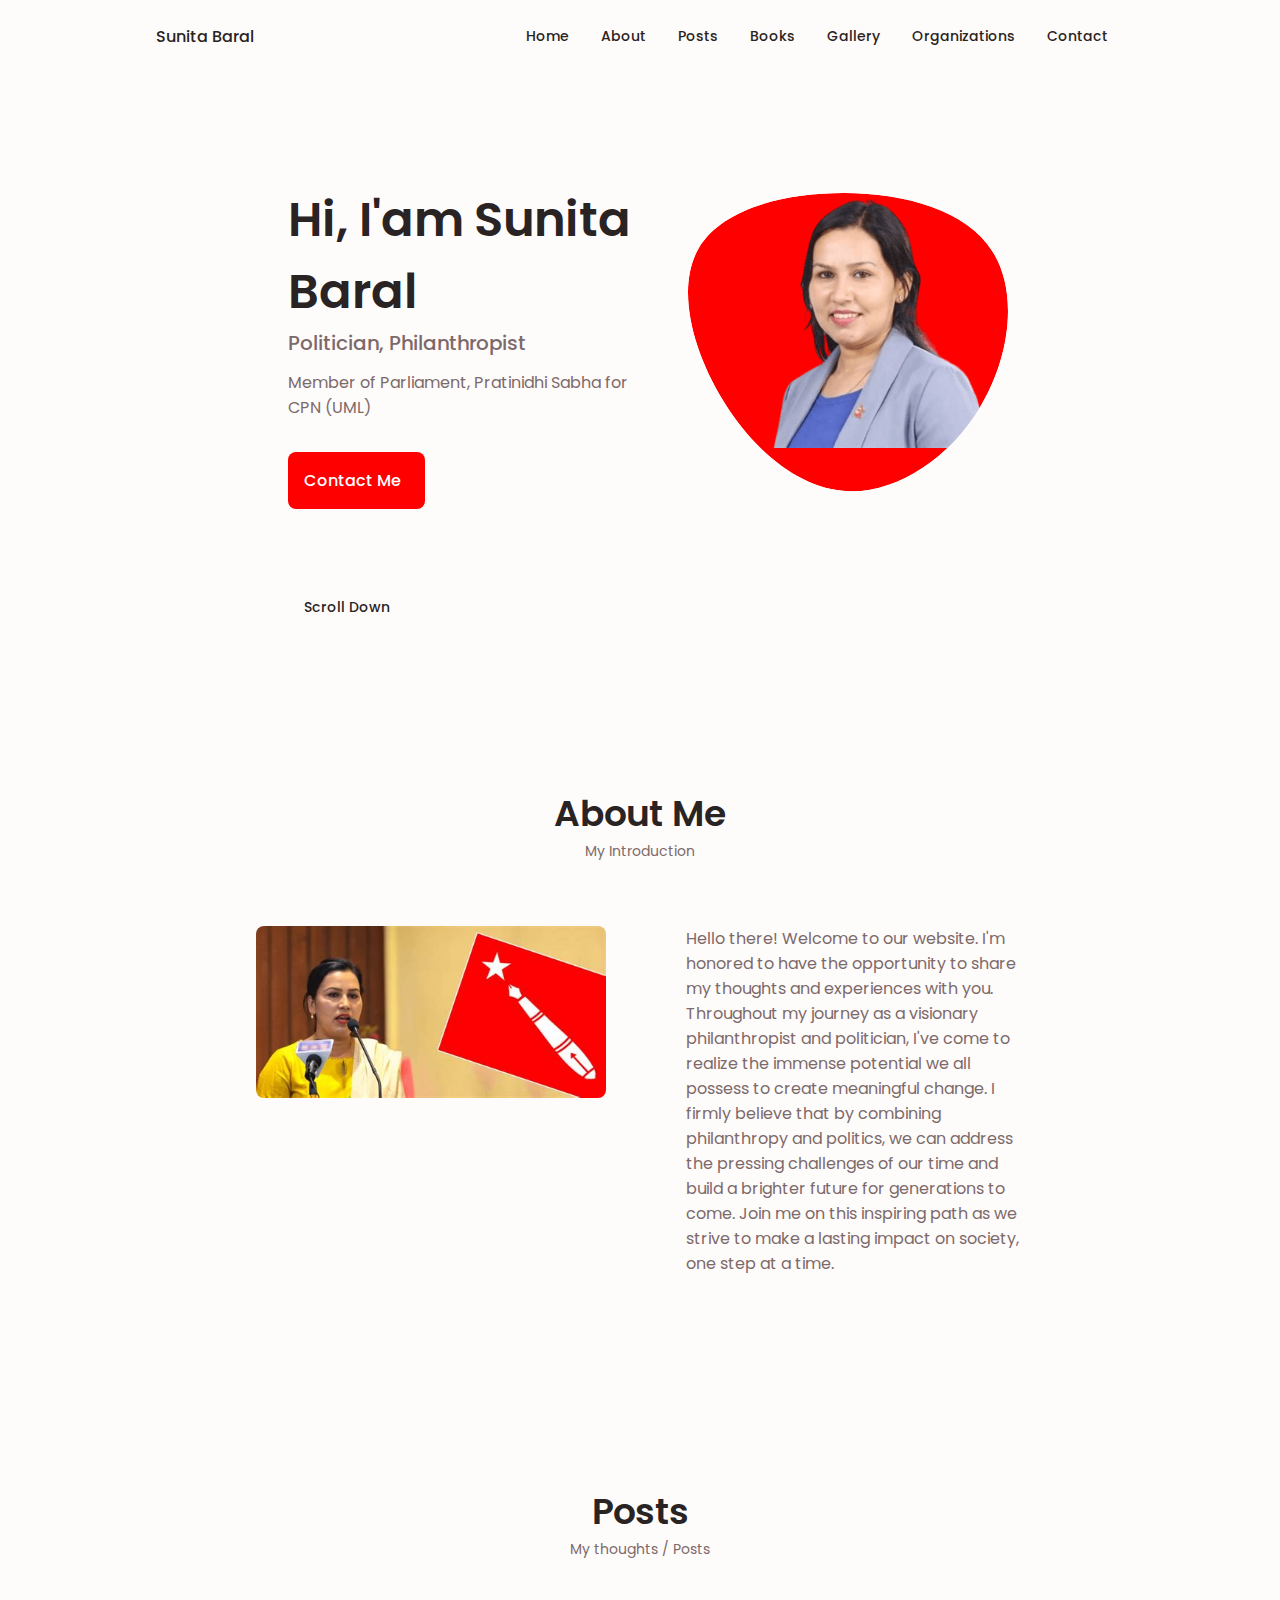
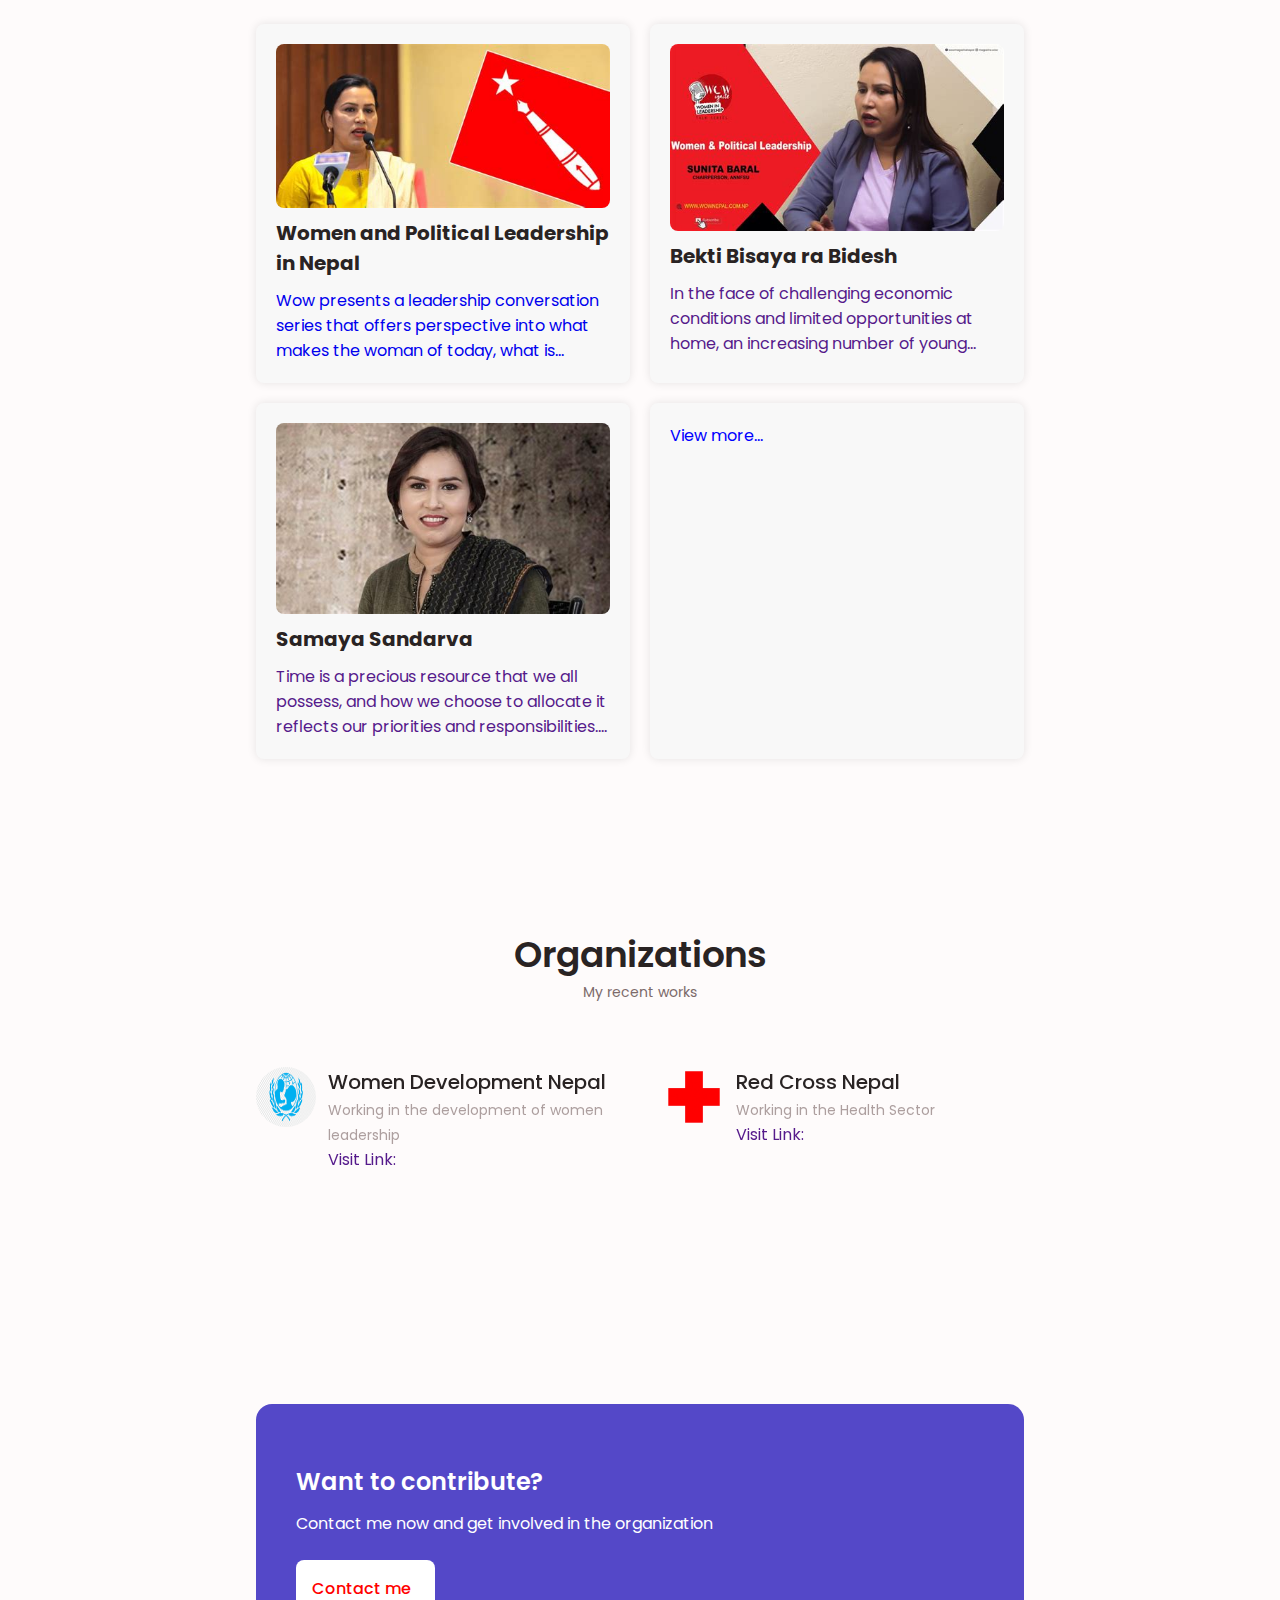
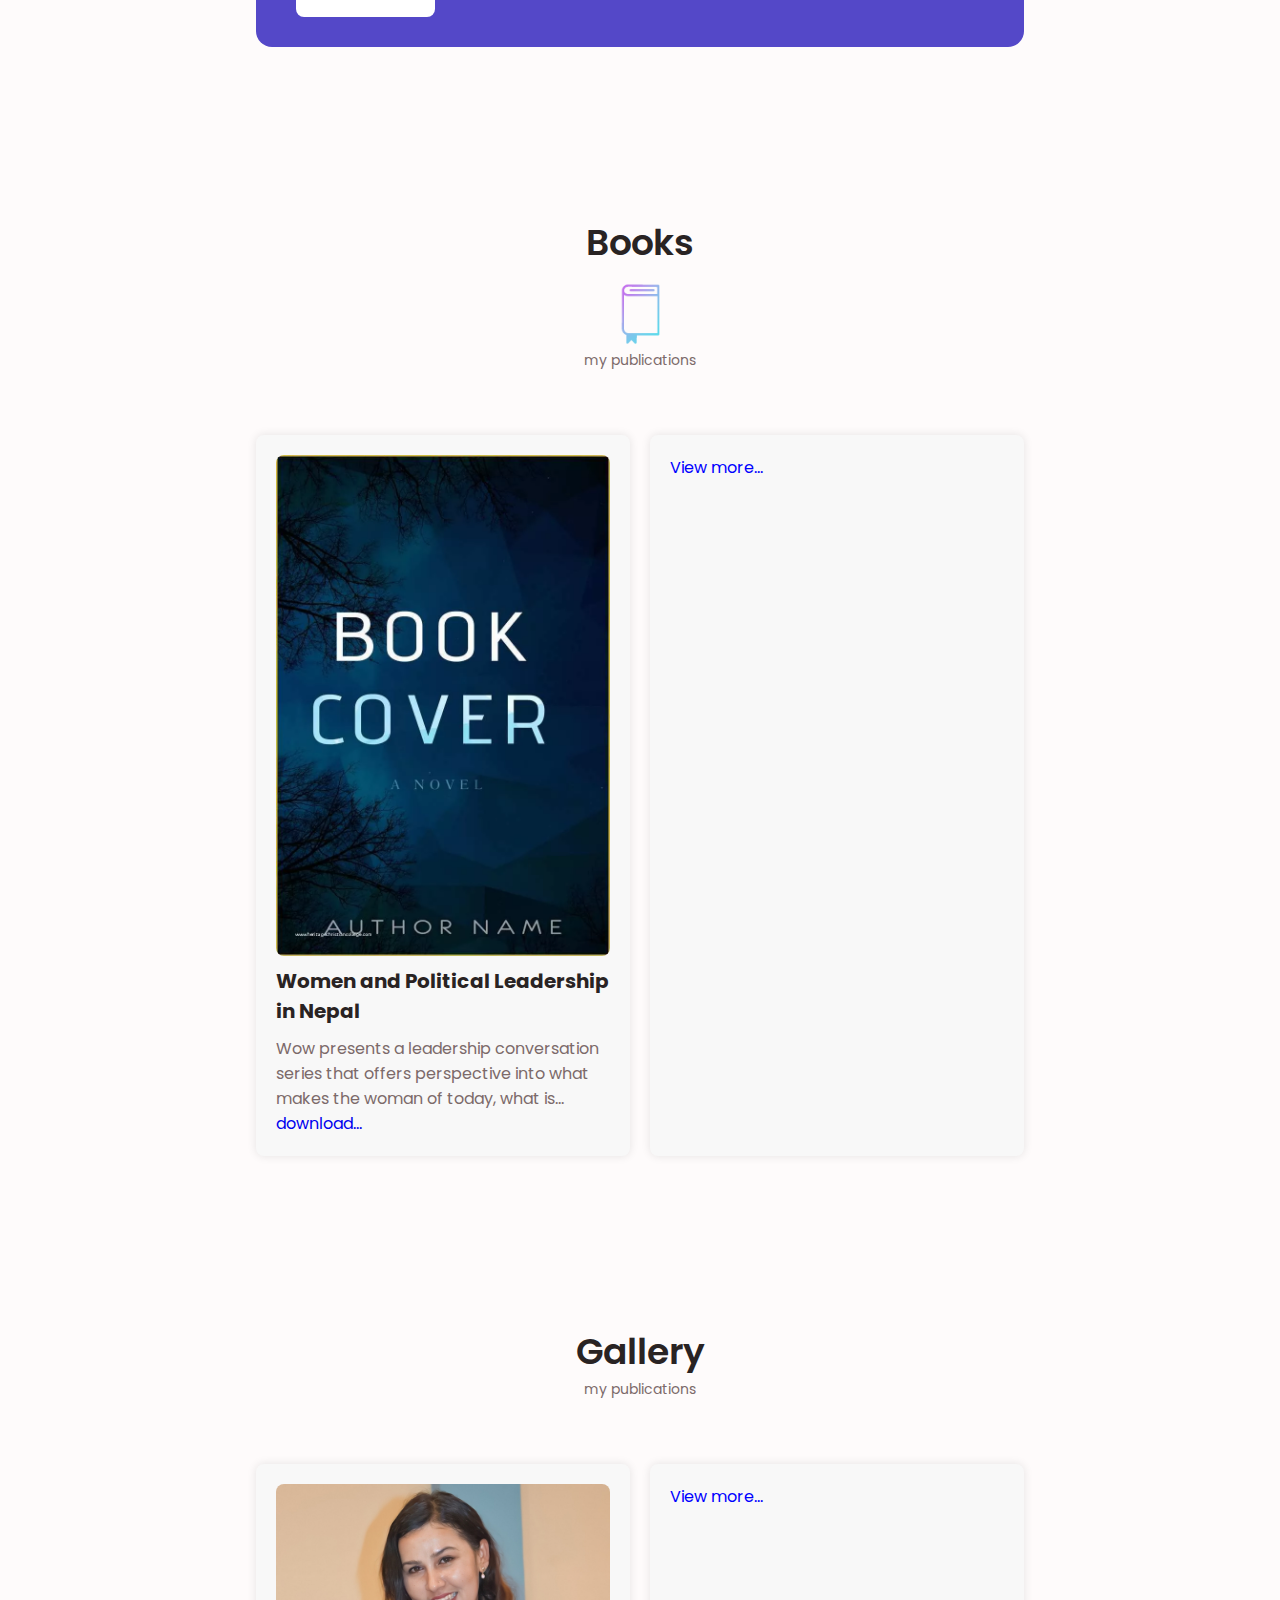
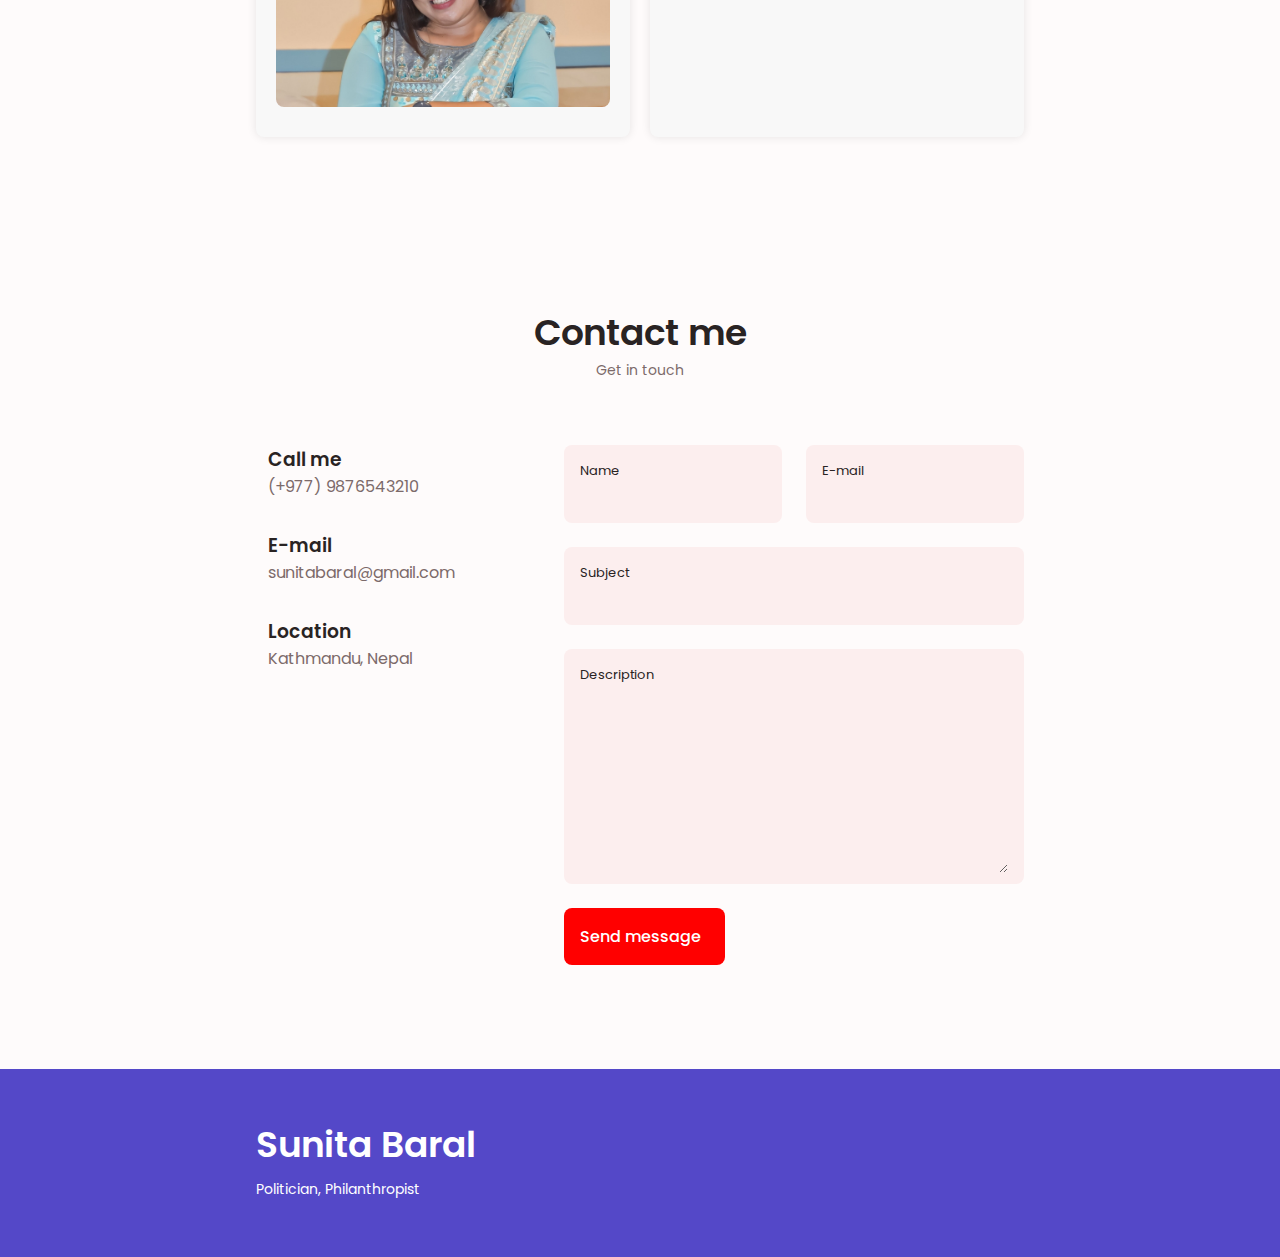
==== index.html @ 05c10ef6 "sunita static page" ====
<!DOCTYPE html>
<html lang="en">

<head>
    <meta charset="UTF-8">
    <meta name="viewport" content="width=device-width, initial-scale=1.0">

    <!--==================== UNICONS ====================-->
    <link rel="stylesheet" href="https://unicons.iconscout.com/release/v4.0.0/css/line.css">

    <!--==================== SWIPER CSS ====================-->
    <link rel="stylesheet" href="./packages/css/swiper-bundle.min.css">

    <!--==================== CSS ====================-->
    <link rel="stylesheet" href="./packages/css/styles.css">

    <title>Sunita Baral</title>
</head>

<body>
    <!--==================== HEADER ====================-->
    <header class="header" id="header">
        <nav class="nav container">
            <a href="#" class="nav__logo">Sunita Baral</a>
            <div class="nav__menu" id="nav-menu">
                <ul class="nav__list grid">
                    <li class="nav__item">
                        <a href="#home" class="nav__link">
                            <i class="uil uil-estate nav__icon"></i>Home
                        </a>
                    </li>
                    <li class="nav__item">
                        <a href="#about" class="nav__link">
                            <i class="uil uil-user nav__icon"></i>About
                        </a>
                    </li>
                
                    <li class="nav__item">
                        <a href="#services" class="nav__link">
                            <i class="uil uil-briefcase-alt nav__icon"></i>Posts
                        </a>
                    </li>
                    <li class="nav__item">
                        <a href="#books" class="nav__link">
                            <i class="uil uil-book nav__icon"></i>Books
                        </a>
                    </li>
                    <li class="nav__item">
                        <a href="#gallery" class="nav__link">
                            <i class="uil uil-camera nav__icon"></i>Gallery
                        </a>
                    </li>
                    <li class="nav__item">
                        <a href="#Organizations" class="nav__link">
                            <i class="uil uil-scenery nav__icon"></i>Organizations
                        </a>
                    </li>
                    <li class="nav__item">
                        <a href="#contact" class="nav__link">
                            <i class="uil uil-message nav__icon"></i>Contact
                        </a>
                    </li>
                   
                </ul>
                <i class="uil uil-times nav__close" id="nav-close"></i>
            </div>
            <div class="nav__btns">
                <!-- Theme change button -->
                <div class="nav__toggle" id="nav-toggle">
                    <i class="uil uil-apps"></i>
                </div>
            </div>
        </nav>
    </header>

    <!--==================== MAIN ====================-->
    <main class="main">
        <!--==================== HOME ====================-->
        <section class="home section" id="home">
            <div class="home__container container grid">
                <div class="home__content grid">
                    <div class="home__social">
                        <a href="https://www.linkedin.com/in/saurav-karki-3091601b2/" target="_blank"
                            class="home__social-icon">
                            <i class="uil uil-linkedin-alt"></i>
                        </a>
                        <a href="https://twitter.com/JungSouwrob" target="_blank" class="home__social-icon">
                            <i class="uil uil-twitter-alt"></i>
                        </a>
                        <a href="https://www.github.com/saurab86/" target="_blank" class="home__social-icon">
                            <i class="uil uil-github-alt"></i>
                        </a>
                    </div>

                    <div class="home__img">
                        <svg class="home__blob" viewBox="0 0 200 187" xmlns="http://www.w3.org/2000/svg"
                            xmlns:xlink="http://www.w3.org/1999/xlink">
                            <mask id="mask0" mask-type="alpha">
                                <path d="M190.312 36.4879C206.582 62.1187 201.309 102.826 182.328 134.186C163.346 165.547 
                                    130.807 187.559 100.226 186.353C69.6454 185.297 41.0228 161.023 21.7403 129.362C2.45775 
                                    97.8511 -7.48481 59.1033 6.67581 34.5279C20.9871 10.1032 59.7028 -0.149132 97.9666 
                                    0.00163737C136.23 0.303176 174.193 10.857 190.312 36.4879Z" />
                            </mask>
                            <g mask="url(#mask0)">
                                <path d="M190.312 36.4879C206.582 62.1187 201.309 102.826 182.328 134.186C163.346 
                                    165.547 130.807 187.559 100.226 186.353C69.6454 185.297 41.0228 161.023 21.7403 
                                    129.362C2.45775 97.8511 -7.48481 59.1033 6.67581 34.5279C20.9871 10.1032 59.7028 
                                    -0.149132 97.9666 0.00163737C136.23 0.303176 174.193 10.857 190.312 36.4879Z" />
                                <image class="home__blob-img" x="" xlink:href="packages/images/profile.png" />
                            </g>
                        </svg>
                    </div>

                    <div class="home__data">
                        <h1 class="home__title">Hi, I'am Sunita Baral</h1>
                        <h3 class="home__subtitle">Politician, Philanthropist</h3>
                        <p class="home__description"> Member of Parliament, Pratinidhi Sabha for
                            CPN (UML)</p>
                        <a href="#contact" class="button button--flex home__button">
                            Contact Me<i class="uil uil-message button__icon"></i>
                        </a>
                    </div>
                </div>

                <div class="home__scroll">
                    <a href="#about" class="home__scroll-button button--flex">
                        <i class="uil uil-mouse-alt home__scroll-mouse"></i>
                        <span class="home__scroll-name">Scroll Down</span>
                        <i class="uil uil-arrow-down home__scroll-arrow"></i>
                    </a>
                </div>
            </div>
        </section>
       
        <!--==================== ABOUT ====================-->
        <section class="about section" id="about">
            <h2 class="section__title">About Me</h2>
            <span class="section__subtitle">My Introduction</span>

            <div class="about__container container grid">
                <img src="packages/images/women_leadership.jpg" alt="" class="about__img">
                <div class="about__data">
                    <p class="about__description">
                        Hello there! Welcome to our website. I'm honored to have the opportunity to share my thoughts 
                        and experiences with you. Throughout my journey as a visionary philanthropist and politician, 
                        I've come to realize the immense potential we all possess to create meaningful change. I firmly 
                        believe that by combining philanthropy and politics, we can address the pressing challenges of our 
                        time and build a brighter future for generations to come. Join me on this inspiring path as we 
                        strive to make a lasting impact on society, one step at a time.
                    </p>
                    <div class="about__buttons">
                    
                    </div>
                </div>
            </div>
        </section>



        <!--==================== Posts ====================-->
        <section class="services section" id="services">
            <h2 class="section__title">Posts</h2>
            <span class="section__subtitle">My thoughts / Posts</span> 

            <div class="services__container container grid">
                <!--==================== Post 1 ====================-->
                <a class="services__content" href="post.html">
                    <div>
                        <img class="post_image" src="./packages/images/women_leadership.jpg" />
                        <h4 class="services__title">Women and Political Leadership in Nepal<br></h4>
                    </div>
                    <span class="post_description">
                        Wow presents a leadership conversation series that offers perspective into 
                        what makes the woman of today, what is important to her, what are her strengths 
                        and challenges and what defines her world.
                        The ignite series is gritty and sometimes uncomfortable but these are questions that must be asked.
                    </span>
                </a>

                <!--==================== Post 2 ====================-->
                <a class="services__content" href="">
                    <div>
                        <img class="post_image" src="./packages/images/bekti_bisaya.jpg" />
                        <h4 class="services__title">Bekti Bisaya ra Bidesh<br> </h4>
                    </div>
                    <span class="post_description">
                        In the face of challenging economic conditions and limited opportunities at home, an increasing 
                        number of young citizens are venturing abroad in search of work. This growing trend highlights 
                        the harsh reality of poor conditions and limited prospects in their home country. Faced with high 
                        unemployment rates, stagnant wages, and limited career growth, these young citizens are driven 
                        by the desire to secure a brighter future for themselves and their families. Their decision to 
                        explore work opportunities abroad reflects their determination to break free from the constraints 
                        imposed by their local circumstances, seeking greener pastures and a chance to thrive in more 
                        favorable environments. Despite the sacrifices and uncertainties they may encounter, their bold
                         step signifies their resilience and aspiration for a better life, highlighting the pressing need 
                         for improved conditions and opportunities within their own communities.
                    </span>
                </a>

                <!--==================== Post 3 ====================-->
                <a class="services__content" href="">
                    <div>
                        <img class="post_image" src="./packages/images/samaya.jpg" />
                        <h4 class="services__title">Samaya Sandarva<br></h4>
                    </div>
                    <span class="post_description">
                        Time is a precious resource that we all possess, and how we choose to allocate it reflects our priorities
                         and responsibilities. Each individual has a unique set of duties that they must fulfill, ranging from
                          personal commitments to professional obligations and social responsibilities. The way we manage our 
                          time is crucial in maintaining a balance between these various duties. It requires discipline, organization,
                           and the ability to prioritize tasks effectively. By recognizing the importance of time and honoring our 
                           duties, we can make the most of each day, accomplishing what needs to be done while also nurturing our
                            personal growth, relationships, and well-being. Time is a constant reminder that our actions and choices
                             shape our lives, and by fulfilling our duties with diligence and purpose, we can create a meaningful and 
                             fulfilling existence.
                    </span>
                </a>

                <a class="services__content" href="./list.html">
                    <span class="post_view_more" href="#">View more... <i class="uil uil-arrow-right"></i></span>
                </a>
            </div>
        </section>

        <!--==================== Organizations ====================-->
<section class="testimonial section" id="Organizations">

    <h2 class="section__title">Organizations</h2>
    <span class="section__subtitle">My recent works</span>

    <div class="testimonial__container container swiper-container">
        <div class="swiper-wrapper">
            <!--==================== Organization 1 ====================-->
            <div class="testimonial__content swiper-slide">
                <div class="testimonial__data">
                    <div class="testimonial__header">
                        <img src="./packages/images/unicef.png" alt="" class="testimonial__img">

                        <div>
                            <h3 class="testimonial__name">Women Development Nepal</h3>
                            <span class="testimonial__client">Working in the development of women leadership</span>
                            <div>
                                <a href="">Visit Link: <i class="uil uil-arrow-right"></i></a>
                            </div>
                        </div>
                    </div>
                </div>
            </div>
            <!--==================== Organization 2 ====================-->
            <div class="testimonial__content swiper-slide">
                <div class="testimonial__data">
                    <div class="testimonial__header">
                        <img src="./packages/images/redcross.png" alt="" class="testimonial__img">

                        <div>
                            <h3 class="testimonial__name">Red Cross Nepal</h3>
                            <span class="testimonial__client">Working in the Health Sector</span>
                            <div>
                                <a href="">Visit Link: <i class="uil uil-arrow-right"></i></a>
                            </div>
                        </div>
                    </div>
                </div>
                
            </div>
        </div>

        <!--Add pagination-->
        <div class="swiper-pagination swiper-pagination-testimonial"></div>
    </div>
</section>

        <!--==================== PROJECT IN MIND ====================-->
        <section class="project section">

            <div class="project__bg">
                <div class="project__container container grid">
                    <div class="project__data">
                        <h2 class="project__title">Want to contribute?</h2>
                        <p class="project__description">Contact me now and get involved in the organization</p>
                        <a href="#contact" class="button button--flex button--white">Contact me
                            <i class="uil uil-message project__icon button__icon"></i>
                        </a>

                    </div>
                    <!-- <img src="assets/img/project.png" alt="" class="project__img"> -->
                </div>
            </div>

        </section>

        <!--==================== Books ====================-->
         <section class="services section" id="books">
            <h2 class="section__title">Books</h2>
            <img class="book_icon" src="packages/images/books.gif" />
            <span class="section__subtitle">my publications</span> 

            <div class="services__container container grid">
                <!--==================== Post 1 ====================-->
                <div class="services__content">
                    <div>
                        <img class="post_image" src="./packages/images/book_cover.jpg" />
                        <h4 class="services__title">Women and Political Leadership in Nepal<br></h4>
                    </div>
                    <span class="post_description">
                        Wow presents a leadership conversation series that offers perspective into 
                        what makes the woman of today, what is important to her, what are her strengths 
                        and challenges and what defines her world.
                        The ignite series is gritty and sometimes uncomfortable but these are questions that must be asked.
                    </span>
                    <a href="#">download... <i class="uil uil-arrow-right"></i></a>
                </div>

                <div class="services__content">
                    <a class="post_view_more" href="#">View more... <i class="uil uil-arrow-right"></i></a>
                </div>
            </div>
        </section>

        <!--==================== Gallery ====================-->
        <section class="services section" id="gallery">
            <h2 class="section__title">Gallery</h2>
            <span class="section__subtitle">my publications</span> 

            <div class="services__container container grid">
                <!--==================== Post 1 ====================-->
                <div class="services__content">
                    <div>
                        <img class="post_image" src="./packages/images/gallery1.jpeg" />
                    </div>
                </div>

                <div class="services__content">
                    <a class="post_view_more" href="#">View more... <i class="uil uil-arrow-right"></i></a>
                </div>
            </div>
        </section>

        <!--==================== CONTACT ME ====================-->
        <section class="contact section" id="contact">
            <h2 class="section__title">Contact me</h2>
            <span class="section__subtitle">Get in touch</span>

            <div class="contact__container container grid">
                <div>
                    <div class="contact__information">
                        <i class="uil uil-phone-alt contact__icon"></i>

                        <div>
                            <h3 class="contact__title">Call me</h3>
                            <span class="contatc__subtitle">(+977) 9876543210</span>
                        </div>
                    </div>

                    <div class="contact__information">
                        <i class="uil uil-envelope contact__icon"></i>

                        <div>
                            <h3 class="contact__title">E-mail</h3>
                            <span class="contatc__subtitle">sunitabaral@gmail.com</span>
                        </div>
                    </div>

                    <div class="contact__information">
                        <i class="uil uil-map-marker contact__icon"></i>

                        <div>
                            <h3 class="contact__title">Location</h3>
                            <span class="contatc__subtitle">Kathmandu, Nepal</span>
                        </div>
                    </div>
                </div>

                <form action="" class="contact__form grid">
                    <div class="contact__inputs grid">
                        <div class="contact__content">
                            <label for="" class="contact__label">Name</label>
                            <input type="text" class="contact__input">
                        </div>

                        <div class="contact__content">
                            <label for="" class="contact__label">E-mail</label>
                            <input type="email" class="contact__input">
                        </div>
                    </div>

                    <div class="contact__content">
                        <label for="" class="contact__label">Subject</label>
                        <input type="text" class="contact__input">
                    </div>

                    <div class="contact__content">
                        <label for="" class="contact__label">Description</label>
                        <textarea name="" id="" cols="0" rows="7" class="contact__input"></textarea>
                    </div>

                    <div>
                        <a href="#" class="button button--flex">
                            Send message
                            <i class="uil uil-message button__icon"></i>
                        </a>
                    </div>
                </form>
            </div>

        </section>
    </main>

    <!--==================== FOOTER ====================-->
    <footer class="footer">

        <div class="footer__bg">
            <div class="footer__container container grid">
                <div>
                    <h1 class="footer__title">Sunita Baral</h1>
                    <span class="footer__subtitle">Politician, Philanthropist</span>
                </div>

                <div class="footer__socials">
                    <a href=https://www.facebook.com" target="_blank" class="footer__social">
                        <i class="uil uil-facebook"></i>
                    </a>
                    <a href="https://www.instagram.com" target="_blank" class="footer__social">
                        <i class="uil uil-instagram"></i>
                    </a>
                    <a href="https://twitter.com/JungSouwrob" target="_blank" class="footer__social">
                        <i class="uil uil-twitter-alt"></i>
                    </a>
                </div>
            </div>
        </div>
    </footer>

    <!--==================== SCROLL TOP ====================-->
    <a href="#" class="scrollup" id="scroll-up">
        <i class="uil uil-arrow-up scrollup__icon"></i>
    </a>


    <!--==================== SWIPER JS ====================-->
    <script src="./packages/js/swiper-bundle.min.js"></script>

    <!--==================== MAIN JS ====================-->
    <script src="./packages/js/main.js"></script>
</body>

</html>
---- packages/css/styles.css ----
/* ==================== GOOGLE FONTS ====================*/
@import url("https://fonts.googleapis.com/css2?family=Poppins:wght@400;500;600&display=swap");

/*==================== VARIABLES CSS ====================*/
:root {
  --header-height: 3rem;

  /*========== Colors ==========*/
  /* Change favorite color */
  --hue-color: 190; /*Purple 250 - Green 142 - Blue 230 - Pink 340*/

  /* HSL color mode */
  --hue-color: 0; /* Starting hue value for red */
  --first-color: #FF0000;
  --first-color-second: #5448C8;
  --first-color-alt: hsl(var(--hue-color), 57%, 53%);
  --first-color-lighter: hsl(var(--hue-color), 92%, 85%);
  --title-color: hsl(var(--hue-color), 8%, 15%);
  --text-color: hsl(var(--hue-color), 8%, 45%);
  --text-color-light: hsl(var(--hue-color), 8%, 65%);
  --input-color: hsl(var(--hue-color), 70%, 96%);
  --body-color: hsl(var(--hue-color), 60%, 99%);
  --container-color: #fff;
  --scroll-bar-color: hsl(var(--hue-color), 12%, 90%);
  --scroll-thumb-color: hsl(var(--hue-color), 12%, 80%);

  /*========== Font and typography ==========*/
  --body-font: "Poppins", sans-serif;

  /* .5rem = 8px, 1rem = 16px, 1.5rem = 24px ... */
  --big-font-size: 2rem;
  --h1-font-size: 1.5rem;
  --h2-font-size: 1.25rem;
  --h3-font-size: 1.125rem;
  --normal-font-size: 0.938rem;
  --small-font-size: 0.813rem;
  --smaller-font-size: 0.75rem;

  /*========== Font weight ==========*/
  --font-medium: 500;
  --font-semi-bold: 600;

  /*========== Margenes Bottom ==========*/
  /* .25rem = 4px, .5rem = 8px, .75rem = 12px ... */
  --mb-0-25: 0.25rem;
  --mb-0-5: 0.5rem;
  --mb-0-75: 0.75rem;
  --mb-1: 1rem;
  --mb-1-5: 1.5rem;
  --mb-2: 2rem;
  --mb-2-5: 2.5rem;
  --mb-3: 3rem;

  /*========== z index ==========*/
  --z-tooltip: 10;
  --z-fixed: 100;
  --z-modal: 1000;
}

/* Font size for large devices */
@media screen and (min-width: 968px) {
  :root {
    --big-font-size: 3rem;
    --h1-font-size: 2.25rem;
    --h2-font-size: 1.5rem;
    --h3-font-size: 1.25rem;
    --normal-font-size: 1rem;
    --small-font-size: 0.875rem;
    --smaller-font-size: 0.813rem;
  }
}

/*========== Variables Dark theme ==========*/
body.dark-theme {
  /* HSL color mode */
  --first-color: hsl(var(--hue-color), 69%, 61%);
  --first-color-second: hsl(var(--hue-color), 69%, 61%);
  --first-color-alt: hsl(var(--hue-color), 57%, 53%);
  --first-color-lighter: hsl(var(--hue-color), 92%, 85%);
  --title-color: hsl(var(--hue-color), 8%, 15%);
  --text-color: hsl(var(--hue-color), 8%, 45%);
  --text-color-light: hsl(var(--hue-color), 8%, 65%);
  --input-color: hsl(var(--hue-color), 70%, 96%);
  --body-color: hsl(var(--hue-color), 60%, 99%);
  --container-color: #fff;
  --scroll-bar-color: hsl(var(--hue-color), 12%, 90%);
  --scroll-thumb-color: hsl(var(--hue-color), 12%, 80%);
}

/*========== Button Dark/Light ==========*/
.nav__btns {
  display: flex;
  align-items: center;
}

.change-theme {
  font-size: 1.25rem;
  color: var(--title-color);
  margin-right: var(--mb-1);
  cursor: pointer;
}

.change-theme:hover {
  color: var(--first-color);
}

/*==================== BASE ====================*/

* {
  box-sizing: border-box;
  padding: 0;
  margin: 0;
}

html {
  scroll-behavior: smooth;
}

body {
  margin: 0 0 var(--header-height) 0;
  font-family: var(--body-font);
  font-size: var(--normal-font-size);
  background-color: var(--body-color);
  color: var(--text-color);
}

h1,
h2,
h3,
h4 {
  color: var(--title-color);
  font-weight: var(--font-semi-bold);
}

ul {
  list-style: none;
}

a {
  text-decoration: none;
}

img {
  width: 100%;
  height: auto;
}

/*==================== REUSABLE CSS CLASSES ====================*/
.section {
  padding: 2rem 0 4rem;
  margin-bottom: 40px;
}

.section__title {
  font-size: var(--h1-font-size);
}

.section__subtitle {
  display: block;
  font-size: var(--small-font-size);
  margin-bottom: var(--mb-2);
}

.section__title,
.section__subtitle {
  text-align: center;
}

/*==================== LAYOUT ====================*/

.container {
  max-width: 768px;
  margin-left: var(--mb-1-5);
  margin-right: var(--mb-1-5);
}

.grid {
  display: grid;
  gap: 1.5rem;
}

.header {
  width: 100%;
  position: fixed;
  bottom: 0;
  left: 0;
  z-index: var(--z-fixed);
  background-color: var(--body-color);
}

/*==================== NAV ====================*/
.nav {
  max-width: 968px;
  height: var(--header-height);
  display: flex;
  justify-content: space-between;
  align-items: center;
}

.nav__logo,
.nav__toggle {
  color: var(--title-color);
  font-weight: var(--font-medium);
}

.nav__logo:hover {
  color: var(--first-color);
}

.nav__toggle {
  font-size: 1.1rem;
  cursor: pointer;
}

.nav__toggle:hover {
  color: var(--first-color);
}

@media screen and (max-width: 767px) {
  .nav__menu {
    position: fixed;
    bottom: -100%;
    left: 0;
    width: 100%;
    background-color: var(--body-color);
    padding: 2rem 1.5rem 4rem;
    box-shadow: 0 -1px 4px rgba(0, 0, 0, 0.15);
    border-radius: 1.5rem 1.5rem 0 0;
    transition: 0.3s;
  }
}

.nav__list {
  grid-template-columns: repeat(3, 1fr);
  gap: 2rem;
}
.nav__link {
  display: flex;
  flex-direction: column;
  align-items: center;
  font-size: var(--small-font-size);
  color: var(--title-color);
  font-weight: var(--font-medium);
}

.nav__link:hover {
  color: var(--first-color);
}

.nav__icon {
  font-size: 1.2rem;
}

.nav__close {
  position: absolute;
  right: 1.3rem;
  bottom: 0.5rem;
  font-size: 1.5rem;
  cursor: pointer;
  color: var(--first-color);
}

.nav__close:hover {
  color: var(--first-color-alt);
}

/* show menu */
.show-menu {
  bottom: 0;
}

/* Active link */
.active-link {
  color: var(--first-color);
}

/* Change background header */
.scroll-header {
  box-shadow: 0 -1px 4px rgba(0, 0, 0, 0.15);
}

/*==================== HOME ====================*/

.home__container {
  gap: 1rem;
}

.home__content {
  grid-template-columns: 0.5fr 3fr;
  padding-top: 3.5rem;
  align-items: center;
}

.home__social {
  display: grid;
  grid-template-columns: max-content;
  row-gap: 1rem;
}

.home__social-icon {
  font-size: 1.25rem;
  color: var(--first-color);
}

.home__social-icon:hover {
  color: var(--first-color-alt);
}

.home__blob {
  width: 200px;
  fill: var(--first-color);
}

.home__blob-img {
  width: 220px;
}

.home__data {
  grid-column: 1/3;
}

.home__title {
  font-size: var(--big-font-size);
}

.home__subtitle {
  font-size: var(--h3-font-size);
  color: var(--text-color);
  font-weight: var(--font-medium);
  margin-bottom: var(--mb-0-75);
}

.home__description {
  margin-bottom: var(--mb-2);
}

.home__scroll {
  display: none;
}

.home__scroll-button {
  color: var(--first-color);
  transition: 0.3s;
}

.home__scroll-button:hover {
  transform: translateY(0.25rem);
}

.home__scroll-mouse {
  font-size: 2rem;
}

.home__scroll-name {
  font-size: var(--small-font-size);
  color: var(--title-color);
  font-weight: var(--font-medium);
  margin-right: var(--mb-0-25);
}

.home__scroll-arrow {
  font-size: 1.25rem;
}
/*==================== BUTTONS ====================*/

.button {
  display: inline-block;
  background-color: var(--first-color);
  color: #ffff;
  padding: 1rem;
  border-radius: 0.5rem;
  font-weight: var(--font-medium);
}

.button:hover {
  background-color: var(--first-color-alt);
}

.button__icon {
  font-size: 1.2rem;
  margin-left: var(--mb-0-5);
  transition: 0.3s;
}

.button--white {
  background-color: #fff;
  color: var(--first-color);
}

.button--white:hover {
  background-color: #fff;
}

.button--flex {
  display: inline-flex;
  align-items: center;
  transition: 0.3s;
}

.button--small {
  padding: 0.75rem 1rem;
}

.button--link {
  padding: 0;
  background-color: transparent;
  color: var(--first-color);
}

.button--link:hover {
  background-color: transparent;
  color: var(--first-color-alt);
}

/*==================== ABOUT ====================*/
.about__img {
  width: 200px;
  border-radius: 0.5rem;
  justify-self: center;
  align-items: center;
}

.about__description {
  text-align: center;
  margin-bottom: var(--mb-2-5);
}

.about__info {
  display: flex;
  justify-content: space-evenly;
  margin-bottom: var(--mb-2-5);
}

.about__info-title {
  font-size: var(--h2-font-size);
  font-weight: var(--font-semi-bold);
  color: var(--title-color);
}

.about__info-name {
  font-size: var(--smaller-font-size);
}

.about__info-title,
.about__info-name {
  display: block;
  text-align: center;
}

.about__buttons {
  display: flex;
  justify-content: center;
}

/*==================== SKILLS ====================*/

.skills__container {
  row-gap: 0;
}

.skills__header {
  display: flex;
  align-items: center;
  margin-bottom: var(--mb-2-5);
  cursor: pointer;
}

.skills__icon,
.skills__arrow {
  font-size: 2rem;
  color: var(--first-color);
}

.skills__icon {
  margin-right: var(--mb-0-75);
}

.skills__title {
  font-size: var(--h3-font-size);
}

.skills__subtitle {
  font-size: var(--small-font-size);
  color: var(--text-color-light);
}

.skills__arrow {
  margin-left: auto;
  transition: 0.4s;
}

.skills__list {
  row-gap: 1.5rem;
  padding-left: 2.7rem;
}

.skills__titles {
  display: flex;
  justify-content: space-between;
  margin-bottom: var(--mb-0-5);
}

.skills__name {
  font-size: var(--normal-font-size);
  font-weight: var(--font-medium);
}

.skills__bar,
.skills__percentage {
  height: 5px;
  border-radius: 0.25rem;
}

.skills__bar {
  background-color: var(--first-color-lighter);
}

.skills__percentage {
  display: block;
  background-color: var(--first-color);
}

.skills__html {
  width: 90%;
}

.skills__css {
  width: 80%;
}

.skills__js {
  width: 60%;
}

.skills__wordpress {
  width: 70%;
}

.skills__python {
  width: 80%;
}

.skills__tab {
  width: 70%;
}

.skills__django {
  width: 15%;
}
.skills__flutter {
  width: 80%;
}


.skills__sql {
  width: 50%;
}

.skills__google {
  width: 70%;
}

.skills__bank {
  width: 80%;
}

.skills__google {
  width: 70%;
}

.skills__counter {
  width: 80%;
}

.skills__office {
  width: 90%;
}

.skills__close .skills__list {
  height: 0;
  overflow: hidden;
}

.skills__open .skills__list {
  height: max-content;
  margin-bottom: var(--mb-2-5);
}

.skills__open .skills__arrow {
  transform: rotate(-180deg);
}

/*==================== QUALIFICATION ====================*/
.qualification__tabs {
  display: flex;
  justify-content: space-evenly;
  margin-bottom: var(--mb-2);
}

.qualification__button {
  font-size: var(--h3-font-size);
  font-weight: var(--font-medium);
  cursor: pointer;
}

.qualification__button:hover {
  color: var(--first-color);
}

.qualification__icon {
  font-size: 1.8rem;
  margin-right: var(--mb-0-25);
}

.qualification__data {
  display: grid;
  grid-template-columns: 1fr max-content 1fr;
  column-gap: 1.5rem;
}

.qualification__title {
  font-size: var(--normal-font-size);
  font-weight: var(--font-medium);
}

.qualification__subtitle {
  display: inline-block;
  font-size: var(--small-font-size);
  margin-bottom: var(--mb-1);
}

.qualification__calendar {
  font-size: var(--smaller-font-size);
  color: var(--text-color-light);
  /* margin-bottom: var(--mb-1) */
}

.qualification__rounder {
  display: inline-block;
  width: 13px;
  height: 13px;
  background-color: var(--first-color);
  border-radius: 50%;
}

.qualification__line {
  display: block;
  width: 1px;
  height: 100%;
  background-color: var(--first-color);
  transform: translate(6px, -7px);
}

.qualification__content[data-content] {
  display: none;
}

.qualification__active[data-content] {
  display: block;
}

.qualification__button.qualification__active {
  color: var(--first-color);
}

/*==================== SERVICES ====================*/
.services__container {
  gap: 1.5rem;
  grid-template-columns: repeat(2, 1fr);
}

.services__content {
  position: relative;
  background-color: var(--container-color);
  padding: 3.5rem 0.5rem 1.25rem 1.5rem;
  border-radius: 0.25rem;
  box-shadow: 0 2px 4px rgba(0, 0, 0, 0.15);
  transition: 0.3s;
}

.services__content:hover {
  box-shadow: 0 4px 8px rgba(0, 0, 0, 0.3);
}

.services__icon {
  display: block;
  font-size: 1.5rem;
  color: var(--first-color);
  margin-bottom: var(--mb-1);
}

.services__title {
  font-size: var(--h3-font-size);
  margin-bottom: var(--mb-1);
  font-weight: var(--font-medium);
}

.services__button {
  cursor: pointer;
  font-size: var(--small-font-size);
}

.services__button:hover .button__icon {
  transform: translateX(0.25rem);
}

.services__modal {
  position: fixed;
  top: 0;
  left: 0;
  right: 0;
  bottom: 0;
  background-color: rgba(0, 0, 0, 0.5);
  display: flex;
  align-items: center;
  justify-content: center;
  padding: 0 1rem;
  z-index: var(--z-modal);
  opacity: 0;
  visibility: hidden;
  transition: 0.3s;
}

.services__modal-content {
  position: relative;
  background-color: var(--container-color);
  padding: 1.5rem;
  border-radius: 0.5rem;
}

.services__modal-services {
  row-gap: 1rem;
}

.services__modal-service {
  display: flex;
}

.services__modal-title {
  font-size: var(--h3-font-size);
  font-weight: var(--font-medium);
  margin-bottom: var(--mb-1-5);
}

.services__modal-close {
  position: absolute;
  top: 1rem;
  right: 1rem;
  font-size: 1.5rem;
  color: var(--first-color);
  cursor: pointer;
}

.services__modal-icon {
  color: var(--first-color);
  margin-right: var(--mb-0-25);
}

/* Active Modal */
.active-modal {
  opacity: 1;
  visibility: visible;
}

/*==================== PORTFOLIO ====================*/
.portfolio__container {
  overflow: initial;
}

.portfolio__content {
  padding: 0 1.5rem;
}

.portfolio__img {
  width: 265px;
  border-radius: 0.5rem;
  justify-self: center;
}

.portfolio__title {
  font-size: var(--h3-font-size);
  margin-bottom: var(--mb-0-5);
}

.portfolio__description {
  margin-bottom: var(--mb-0-75);
}

.portfolio__button:hover .button__icon {
  transform: translateX(0.25rem);
}

.swiper-button-prev::after,
.swiper-button-next::after {
  content: "";
}

.swiper-portfolio-icon {
  font-size: 2rem;
  color: var(--first-color);
}

.swiper-button-prev {
  left: -0.5rem;
}

.swiper-button-next {
  right: -0.5rem;
}

.swiper-container-horizontal > .swiper-pagination-bullets {
  bottom: -2.5rem;
}

.swiper-pagination-bullet-active {
  background-color: var(--first-color);
}

.swiper-button-prev,
.swiper-button-next,
.swiper-pagination-bullet {
  outline: none;
}
/*==================== PROJECT IN MIND ====================*/
.project {
  text-align: center;
}

.project__bg {
  background-color: var(--first-color-second);
  padding-top: 3rem;
}

.project__title {
  font-size: var(--h2-font-size);
  margin-bottom: var(--mb-0-75);
}

.project__description {
  margin-bottom: var(--mb-1-5);
}

.project__title,
.project__description {
  color: #fff;
}

.project__img {
  width: 232px;
  justify-self: center;
}

/*==================== TESTIMONIAL ====================*/
.testimonial__data,
.testimonial__header {
  display: flex;
}

.testimonial__data {
  justify-content: space-between;
  margin-bottom: var(--mb-1);
}

.testimonial__img {
  width: 60px;
  height: 60px;
  border-radius: 50%;
  margin-right: var(--mb-0-75);
}

.testimonial__name {
  font-size: var(--h3-font-size);
  font-weight: var(--font-medium);
}

.testimonial__client {
  font-size: var(--small-font-size);
  color: var(--text-color-light);
}

.testimonial__description {
  margin-bottom: var(--mb-2-5);
}

.testimonial__icon-star {
  color: var(--first-color);
}

.swiper-container .swiper-pagination-testimonial {
  bottom: 0;
}

/*==================== CONTACT ME ====================*/
.contact__container {
  row-gap: 3rem;
}

.contact__information {
  display: flex;
  margin-bottom: var(--mb-2);
}

.contact__icon {
  font-size: 1.5rem;
  color: var(--first-color);
  margin-right: var(--mb-0-75);
}

.content__title {
  font-size: var(--h3-font-size);
  font-weight: var(--font-medium);
}

.contact__subtitle {
  font-size: var(--small-font-size);
  color: var(--text-color-light);
}

.contact__content {
  background-color: var(--input-color);
  border-radius: 0.5rem;
  padding: 0.75rem 1rem 0.25rem;
}

.contact__label {
  font-size: var(--smaller-font-size);
  color: var(--title-color);
}

.contact__input {
  width: 100%;
  background-color: var(--input-color);
  color: var(--text-color);
  font-family: var(--body-font);
  font-size: var(--normal-font-size);
  border: none;
  outline: none;
  padding: 0.25rem 0.5rem 0.5rem 0;
}

/*==================== FOOTER ====================*/
.footer {
  padding-top: 2rem;
}

.footer__container {
  row-gap: 3.5rem;
}

.footer__bg {
  background-color: var(--first-color-second);
  padding: 2rem 0 3rem;
}

.footer__title {
  font-size: var(--h1-font-size);
  margin-bottom: var(--mb-0-25);
}

.footer__subtitle {
  font-size: var(--small-font-size);
}

.footer__links {
  display: flex;
  flex-direction: column;
  row-gap: 1.5rem;
}

.footer__link:hover {
  color: var(--first-color-lighter);
}

.footer__social {
  font-size: 1.25rem;
  margin-right: var(--mb-1-5);
}

.footer__social:hover {
  color: var(--first-color-lighter);
}

.footer__copy {
  font-size: var(--smaller-font-size);
  text-align: center;
  color: var(--text-color-light);
  margin-top: var(--mb-3);
}

.footer__title,
.footer__subtitle,
.footer__link,
.footer__social {
  color: #fff;
}

/*========== SCROLL UP ==========*/
.scrollup {
  position: fixed;
  right: 1rem;
  bottom: -20%;
  background-color: var(--first-color);
  opacity: 0.8;
  padding: 0 0.3rem;
  border-radius: 0.4rem;
  z-index: var(--z-tooltip);
  transition: 0.4s;
}

.scrollup:hover {
  background-color: var(--first-color-alt);
}

.scrollup__icon {
  font-size: 1.5rem;
  color: #fff;
}

/* Show scroll */
.show-scroll {
  bottom: 5rem;
}

/*========== SCROLL BAR ==========*/
::-webkit-scrollbar {
  width: 0.6rem;
  background-color: var(--scroll-bar-color);
  border-radius: 0.5rem;
}

::-webkit-scrollbar-thumb {
  background-color: var(--scroll-thumb-color);
  border-radius: 0.5rem;
}

::-webkit-scrollbar-thumb:hover {
  background-color: var(--text-color-light);
}

/*==================== MEDIA QUERIES ====================*/
/* For small devices */
@media screen and (max-width: 380px) {
  .container {
    margin-left: var(--mb-1);
    margin-right: var(--mb-1);
  }

  .nav__menu {
    padding: 2rem 0.25rem 4rem;
  }

  .nav__list {
    column-gap: 0;
  }

  .home__content {
    grid-template-columns: 0.35fr 3fr;
  }

  .home__blob {
    width: 250px;
  }

  .home__social-icon {
    width: 30px;
  }

  .home__subtitle {
    font-size: 24px;
  }

  .home__description {
    font-size: 18px;
  }

  .home__button {
    font-size: 20px;
  }

  .skills__title {
    font-size: var(--normal-font-size);
  }
  .qualification__data {
    gap: 0.5rem;
  }

  .services__container {
    grid-template-columns: max-content;
    justify-content: center;
  }

  .services__content {
    padding-right: 3.5rem;
  }
  .services__modal {
    padding: 0 0.5rem;
  }

  .project__img {
    width: 200px;
  }

  .testimonial__header,
  .testimonial__data {
    flex-direction: column;
    align-items: center;
  }

  .testimonial__img {
    margin-right: 0;
    margin-bottom: var(--mb-0-25);
  }

  .testimonial__data,
  .testimonial__description {
    text-align: center;
  }
}

/* For medium devices */
@media screen and (min-width: 568px) {
  .home__content {
    grid-template-columns: max-content 1fr 1fr;
  }

  .home__data {
    grid-column: initial;
  }
  .home__img {
    order: 1;
    justify-self: center;
  }

  .about__container,
  .skills_container,
  .portfolio__content,
  .project__container,
  .contact__container,
  .footer__container {
    grid-template-columns: repeat(2, 1fr);
  }

  .qualification__sections {
    display: grid;
    grid-template-columns: 0.6fr;
    justify-content: center;
  }

  @media screen and (min-width: 768px) {
    .container {
      margin-left: auto;
      margin-right: auto;
    }

    .body {
      margin: 0;
    }
    .section {
      padding: 6rem 0 2rem;
    }
    .section__subtitle {
      margin-bottom: 4rem;
    }
    .header {
      top: 0;
      bottom: initial;
    }

    .header,
    .main,
    .footer__container {
      padding: 0 1rem;
    }

    .nav {
      height: calc(var(--header-height) + 1.5rem);
      column-gap: 1rem;
    }
    .nav__icon,
    .nav__close,
    .nav__toggle {
      display: none;
    }

    .nav__list {
      display: flex;
      column-gap: 2rem;
    }

    .nav__menu {
      margin-left: auto;
    }
    .change-theme {
      margin: 0;
    }

    .home__container {
      row-gap: 5rem;
    }

    .home__content {
      padding-top: 5.5rem;
      column-gap: 2rem;
    }
    .home__blob {
      width: 270px;
    }
    .home__scroll {
      display: block;
    }
    .home__scroll-button {
      margin-left: 3rem;
    }
    .about__container {
      column-gap: 5rem;
    }
    .about__img {
      width: 350px;
    }
    .about__description {
      text-align: initial;
    }
    .about__info {
      justify-content: space-between;
    }
    .about__buttons {
      justify-content: initial;
    }
    .qualification__tabs {
      justify-content: center;
    }
    .qualification__button {
      margin: 0 var(--mb-1);
    }

    .qualification__sections {
      grid-template-columns: 0.5fr;
    }
    .services__container {
      grid-template-columns: repeat(3, 218px);
      justify-content: center;
    }
    .services__icon {
      font-size: 2rem;
    }
    .services__content {
      padding: 6rem 0 2rem 2.5rem;
    }

    .services__modal-content {
      width: 450px;
    }
    .portfolio__img {
      width: 320px;
    }
    .portfolio__content {
      align-items: center;
    }
    .project {
      text-align: initial;
    }
    .project__bg {
      background: none;
    }
    .project__container {
      background-color: var(--first-color-second);
      border-radius: 1rem;
      padding: 3rem 2.5rem 0;
      grid-template-columns: 1fr max-content;
      column-gap: 3rem;
    }
    .project__data {
      padding-top: 0.8rem;
    }
    .footer__container {
      grid-template-columns: repeat(3, 1fr);
    }
    .footer__bg {
      padding: 3rem 0 3.5rem;
    }

    .footer__links {
      flex-direction: row;
      column-gap: 2rem;
    }
    .footer__socials {
      justify-self: flex-end;
    }
    .footer__copy {
      margin-top: 4.5rem;
    }
  }
}

/* For large devices */
@media screen and (min-width: 1024px) {
  body {
    margin: 0;
  }

  .header,
  .main,
  .footer__container {
    padding: 0;
  }
  .home__blob {
    width: 320px;
  }
  .home__social {
    transform: translateX(-6rem);
  }
  .services__container {
    grid-template-columns: repeat(3, 238px);
  }
  .portfolio__content {
    column-gap: 5rem;
  }

  .project__container {
    padding-bottom: 30px;
  }

  .swiper-portfolio-icon {
    font-size: 3.5rem;
  }
  .swiper-button-prev {
    left: -3.5rem;
  }
  .swiper-button-next {
    right: -3.5rem;
  }
  .swiper-container-horizontal > .swiper-pagination-bullets {
    bottom: -4.5rem;
  }

  .contact__form {
    width: 460px;
  }
  .contact__inputs {
    grid-template-columns: repeat(2, 1fr);
  }
}

.services__container {
  display: grid;
  grid-template-columns: repeat(auto-fit, minmax(300px, 1fr));
  gap: 20px;
}

.services__content {
  background-color: #f8f8f8;
  border-radius: 8px;
  padding: 20px;
  box-shadow: 0 0 10px rgba(0, 0, 0, 0.1);
}

.post_image {
  display: block;
  width: 100%;
  height: auto;
  object-fit: cover;
  border-radius: 8px;
  margin-bottom: 10px;
}

.services__title {
  font-size: 20px;
  font-weight: bold;
  margin-bottom: 10px;
}

.post_description {
  overflow: hidden;
  text-overflow: ellipsis;
  display: -webkit-box;
  -webkit-line-clamp: 3; /* Number of lines to show */
  -webkit-box-orient: vertical;
}

.post_view_more {
  color: blue;
}

.book_icon {
  display: block;
  margin-left: auto;
  margin-right: auto;
  width: 80px;
}

.post_section {
  margin-bottom: 40px;
  padding: 3rem;

  display: flex;
  justify-content: center;
  align-items: center;
  height: 80vh;
}
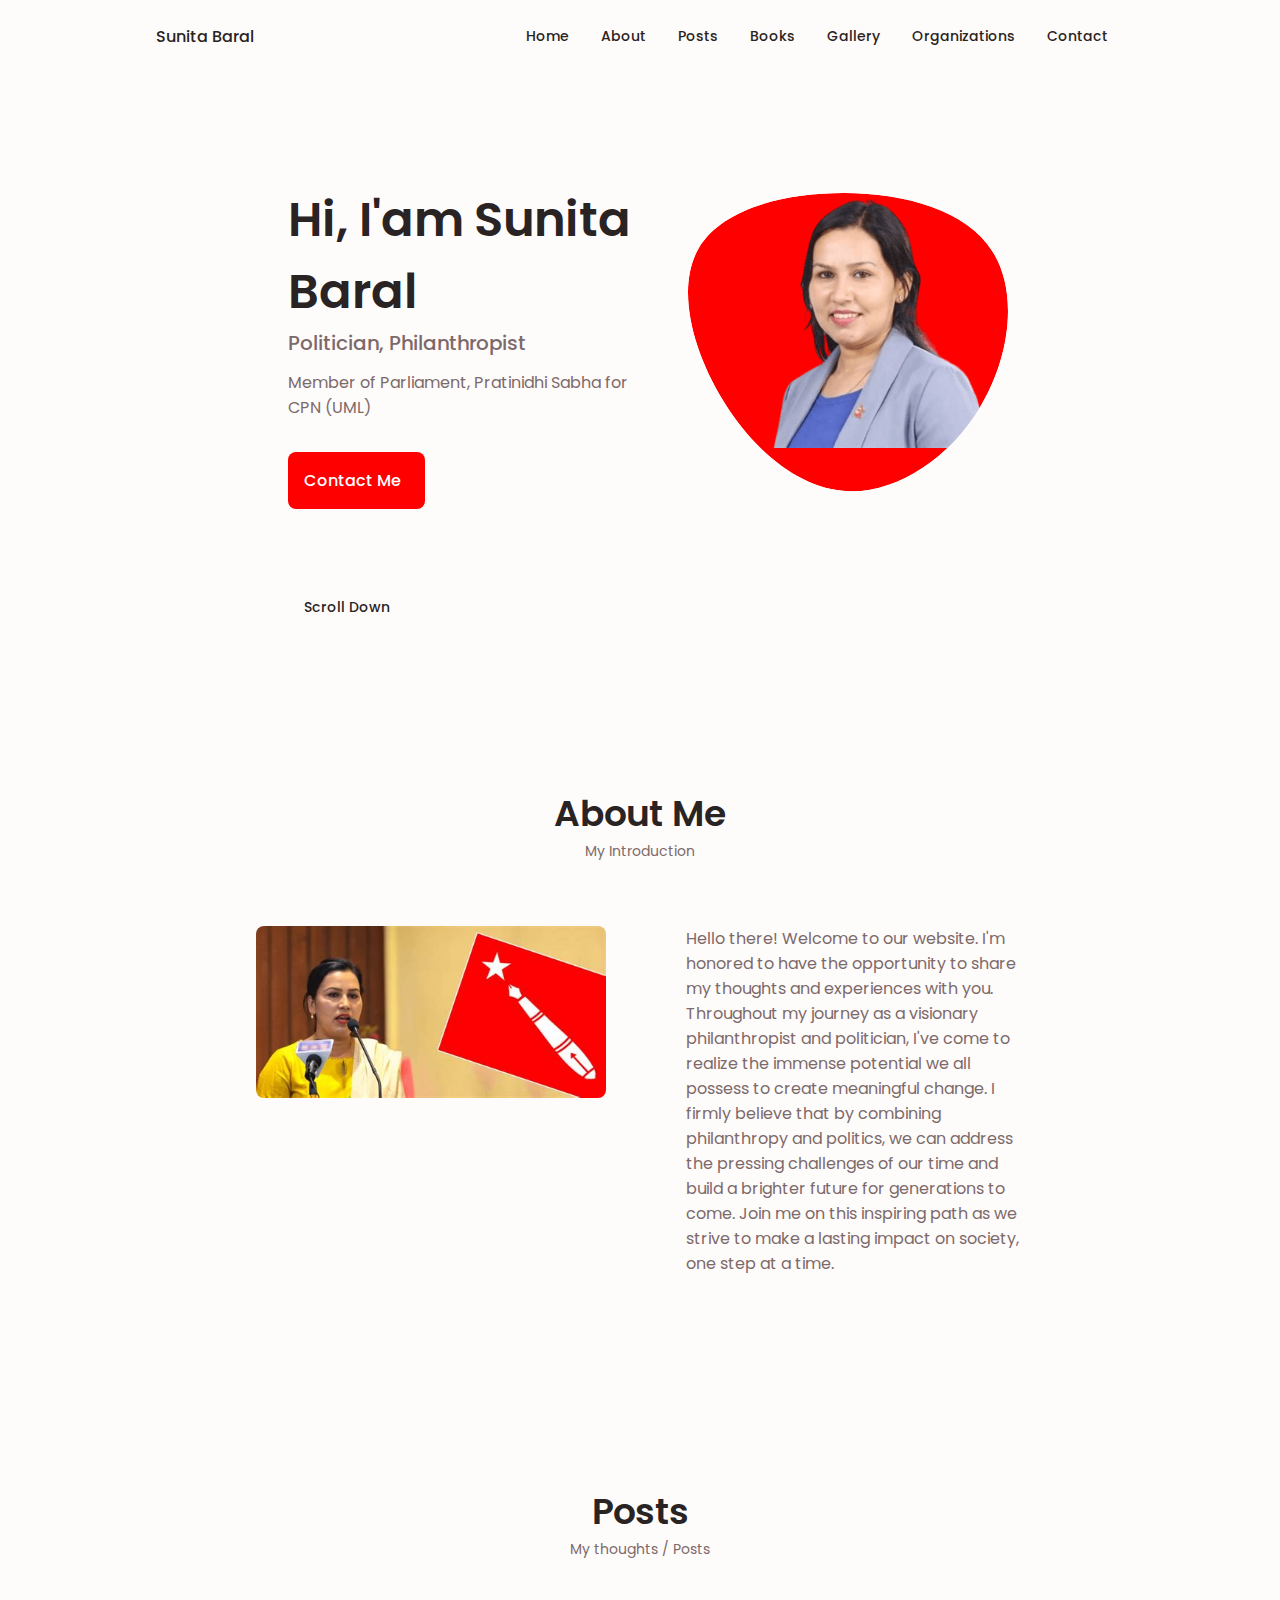
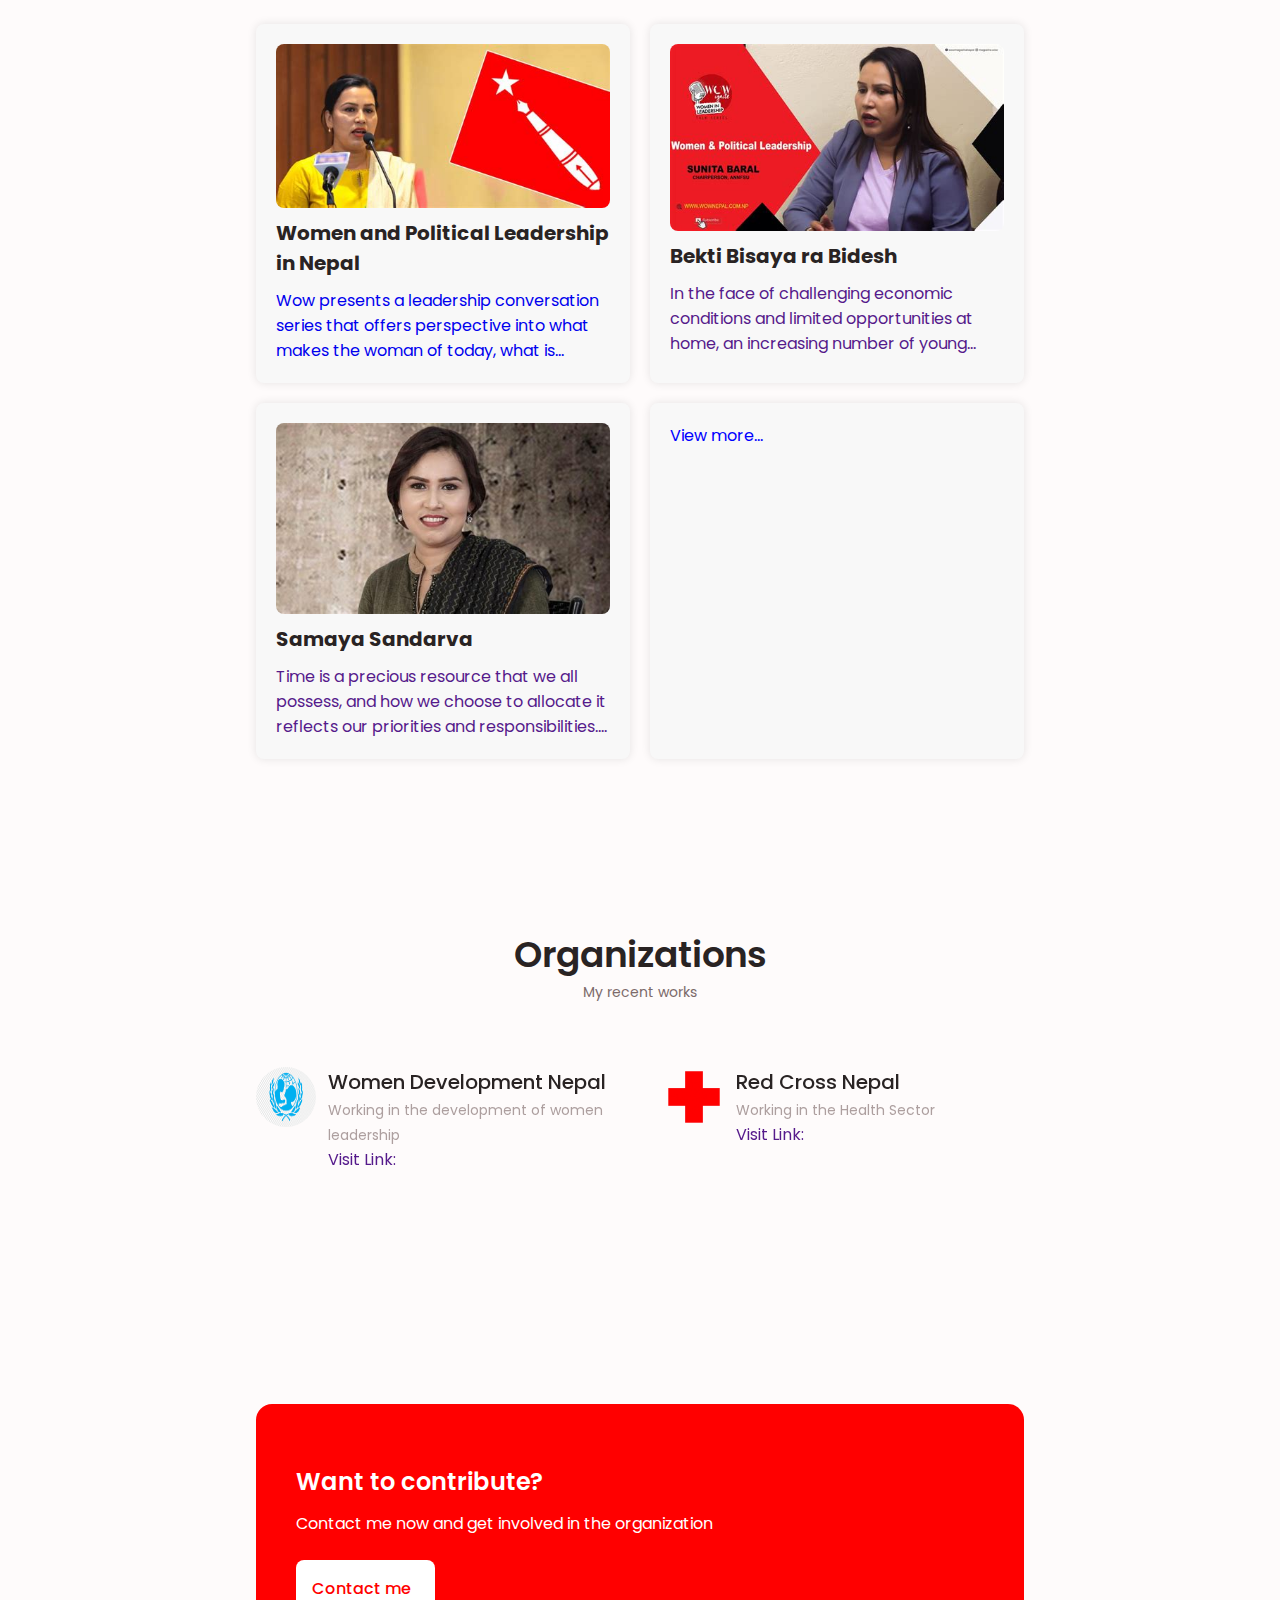
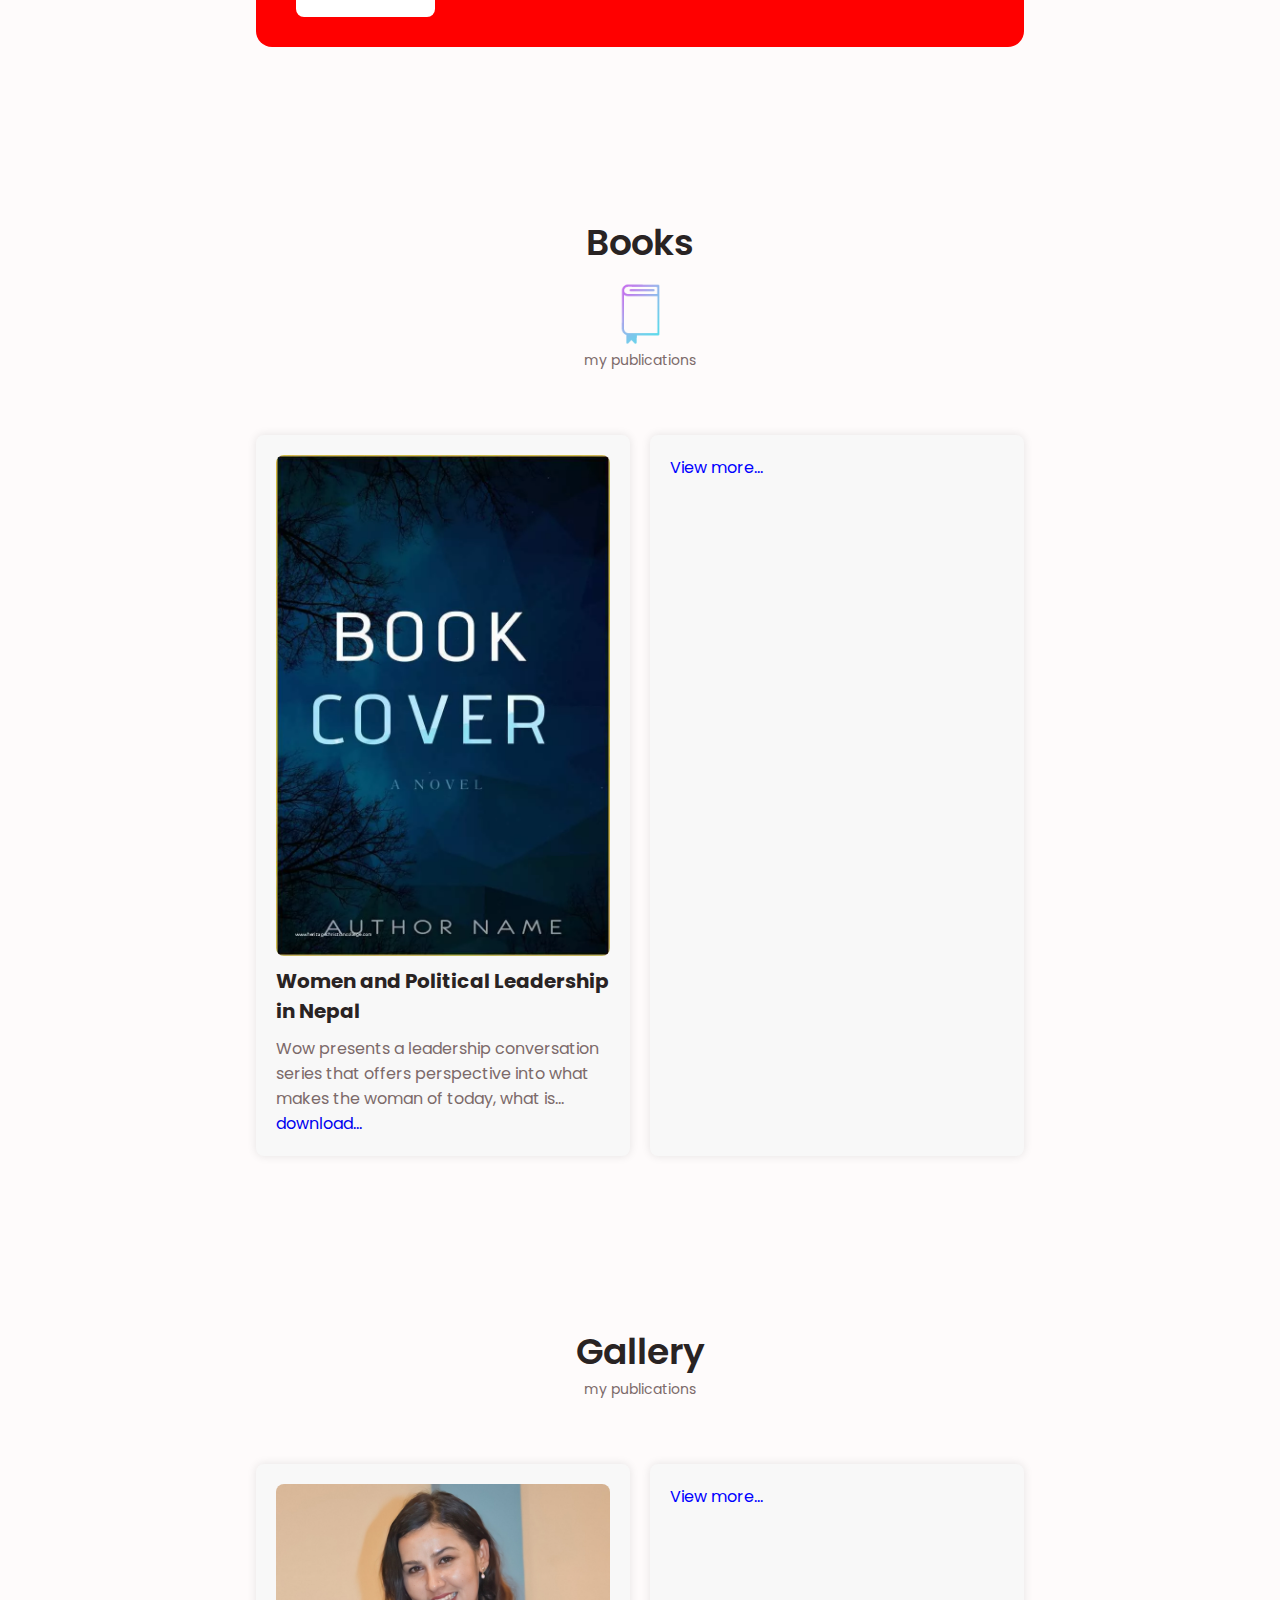
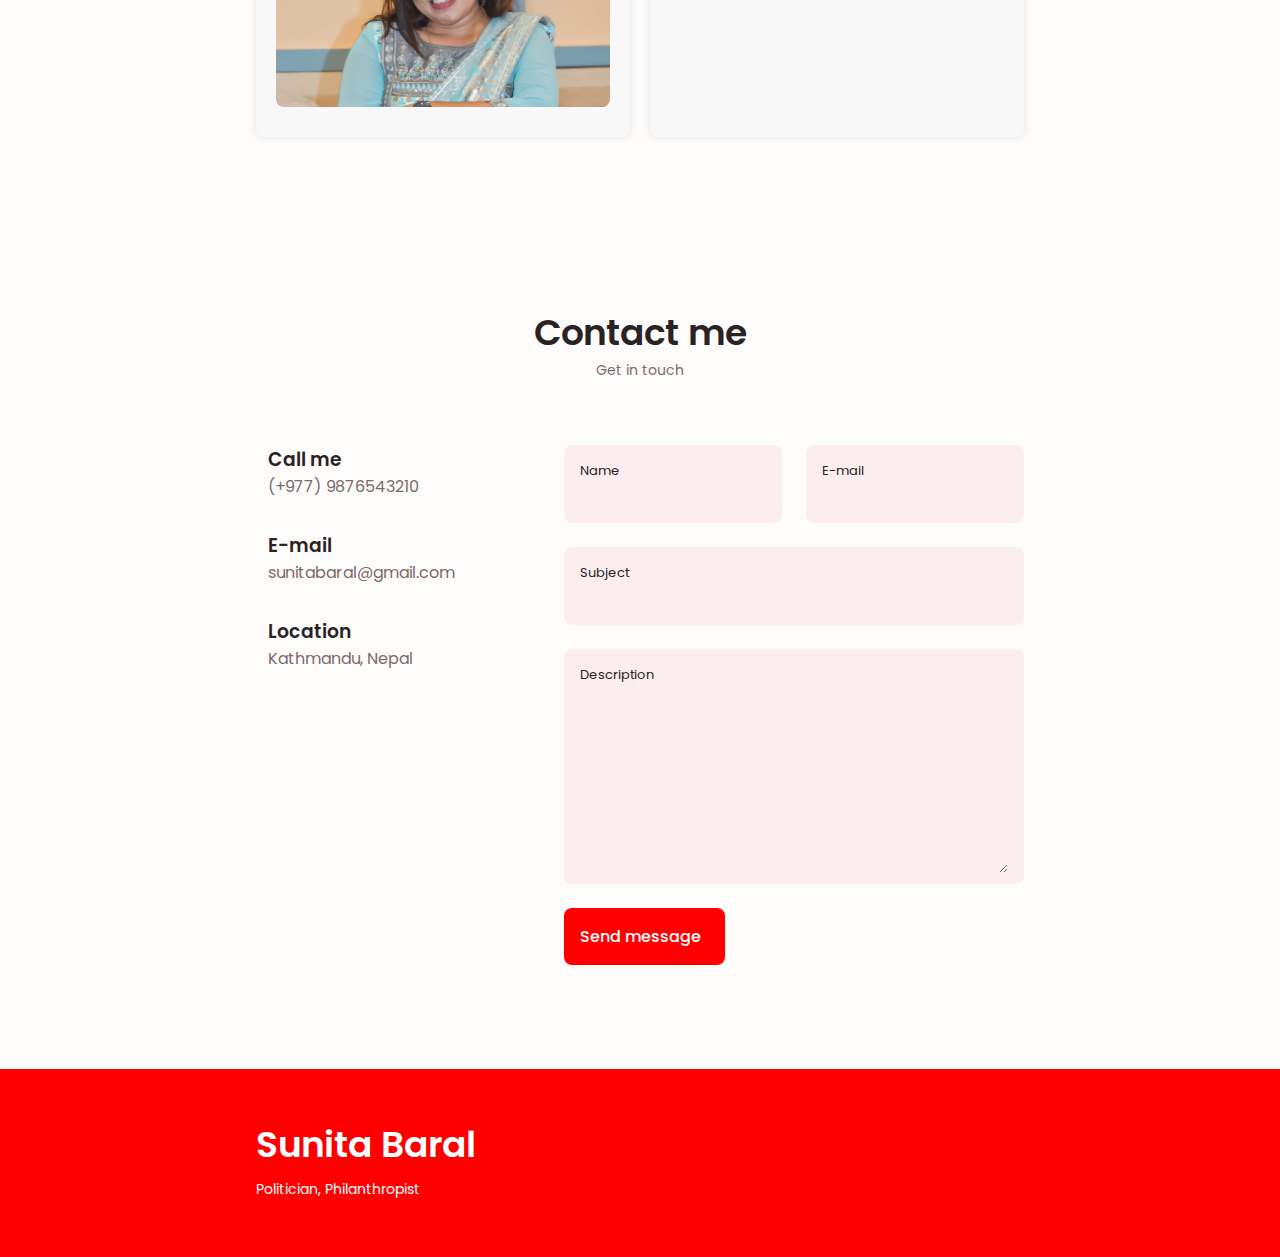
==== commit 1195dea8: "color accent update" ====
--- a/index.html
+++ b/index.html
@@ -170,10 +170,10 @@
                         <h4 class="services__title">Women and Political Leadership in Nepal<br></h4>
                     </div>
                     <span class="post_description">
-                        Wow presents a leadership conversation series that offers perspective into 
-                        what makes the woman of today, what is important to her, what are her strengths 
-                        and challenges and what defines her world.
-                        The ignite series is gritty and sometimes uncomfortable but these are questions that must be asked.
+                        <p>Wow presents a leadership conversation series that offers perspective into 
+                            what makes the woman of today, what is important to her, what are her strengths 
+                            and challenges and what defines her world.
+                            The ignite series is gritty and sometimes uncomfortable but these are questions that must be asked.</p>
                     </span>
                 </a>
 
--- a/packages/css/styles.css
+++ b/packages/css/styles.css
@@ -12,7 +12,7 @@
   /* HSL color mode */
   --hue-color: 0; /* Starting hue value for red */
   --first-color: #FF0000;
-  --first-color-second: #5448C8;
+  --first-color-second: #FF0000;
   --first-color-alt: hsl(var(--hue-color), 57%, 53%);
   --first-color-lighter: hsl(var(--hue-color), 92%, 85%);
   --title-color: hsl(var(--hue-color), 8%, 15%);
